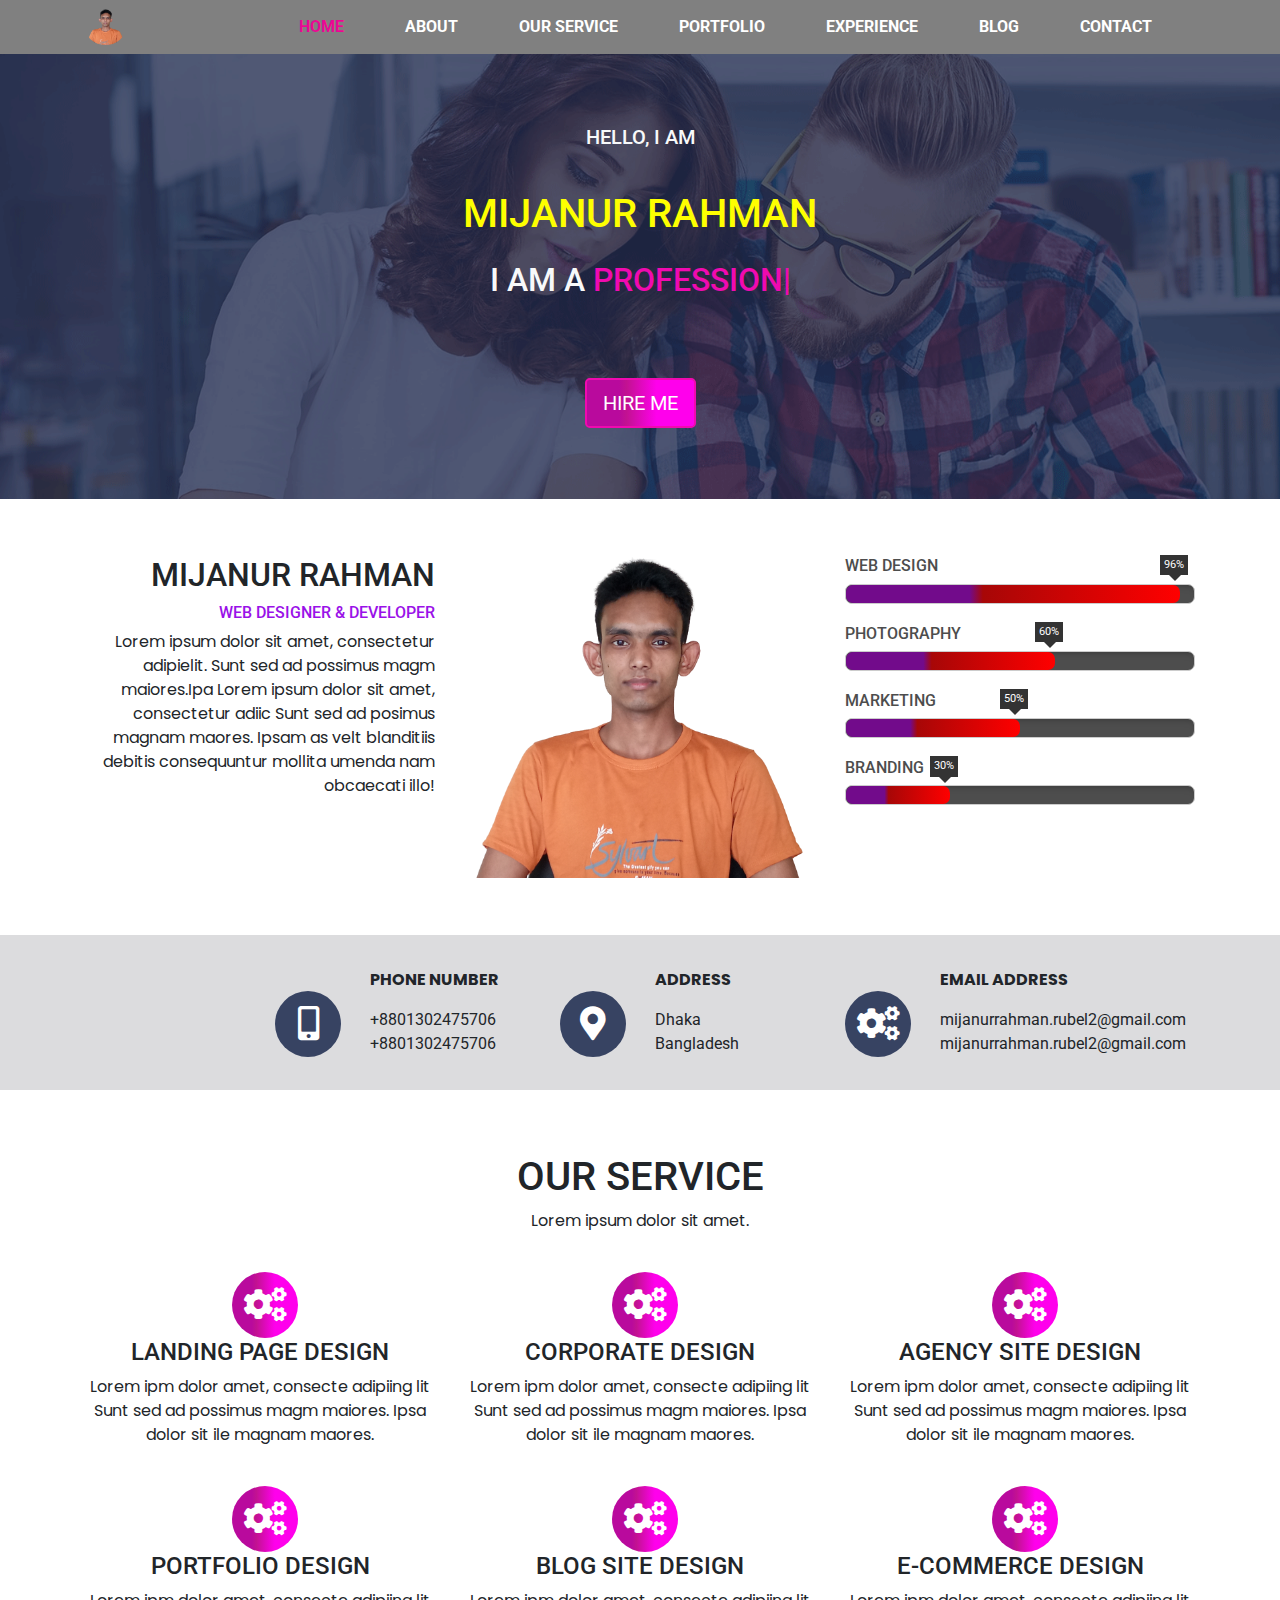
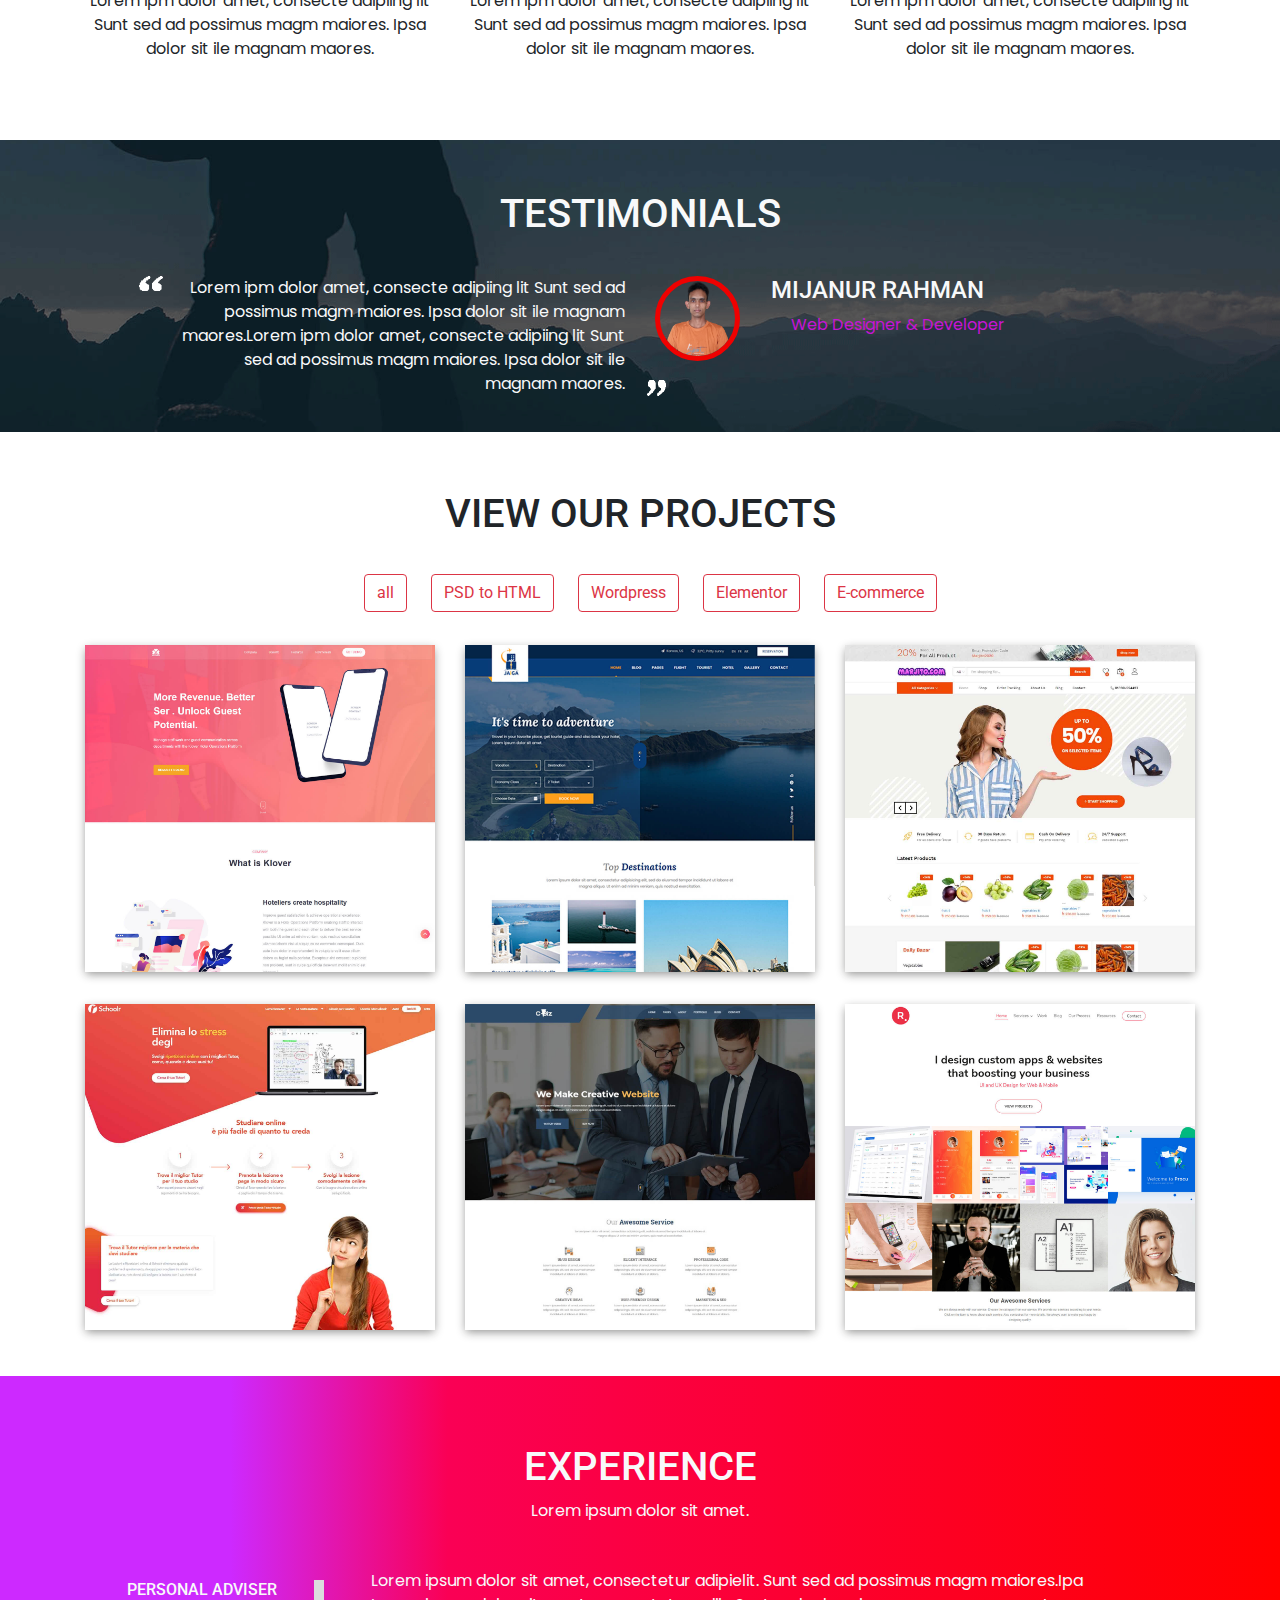
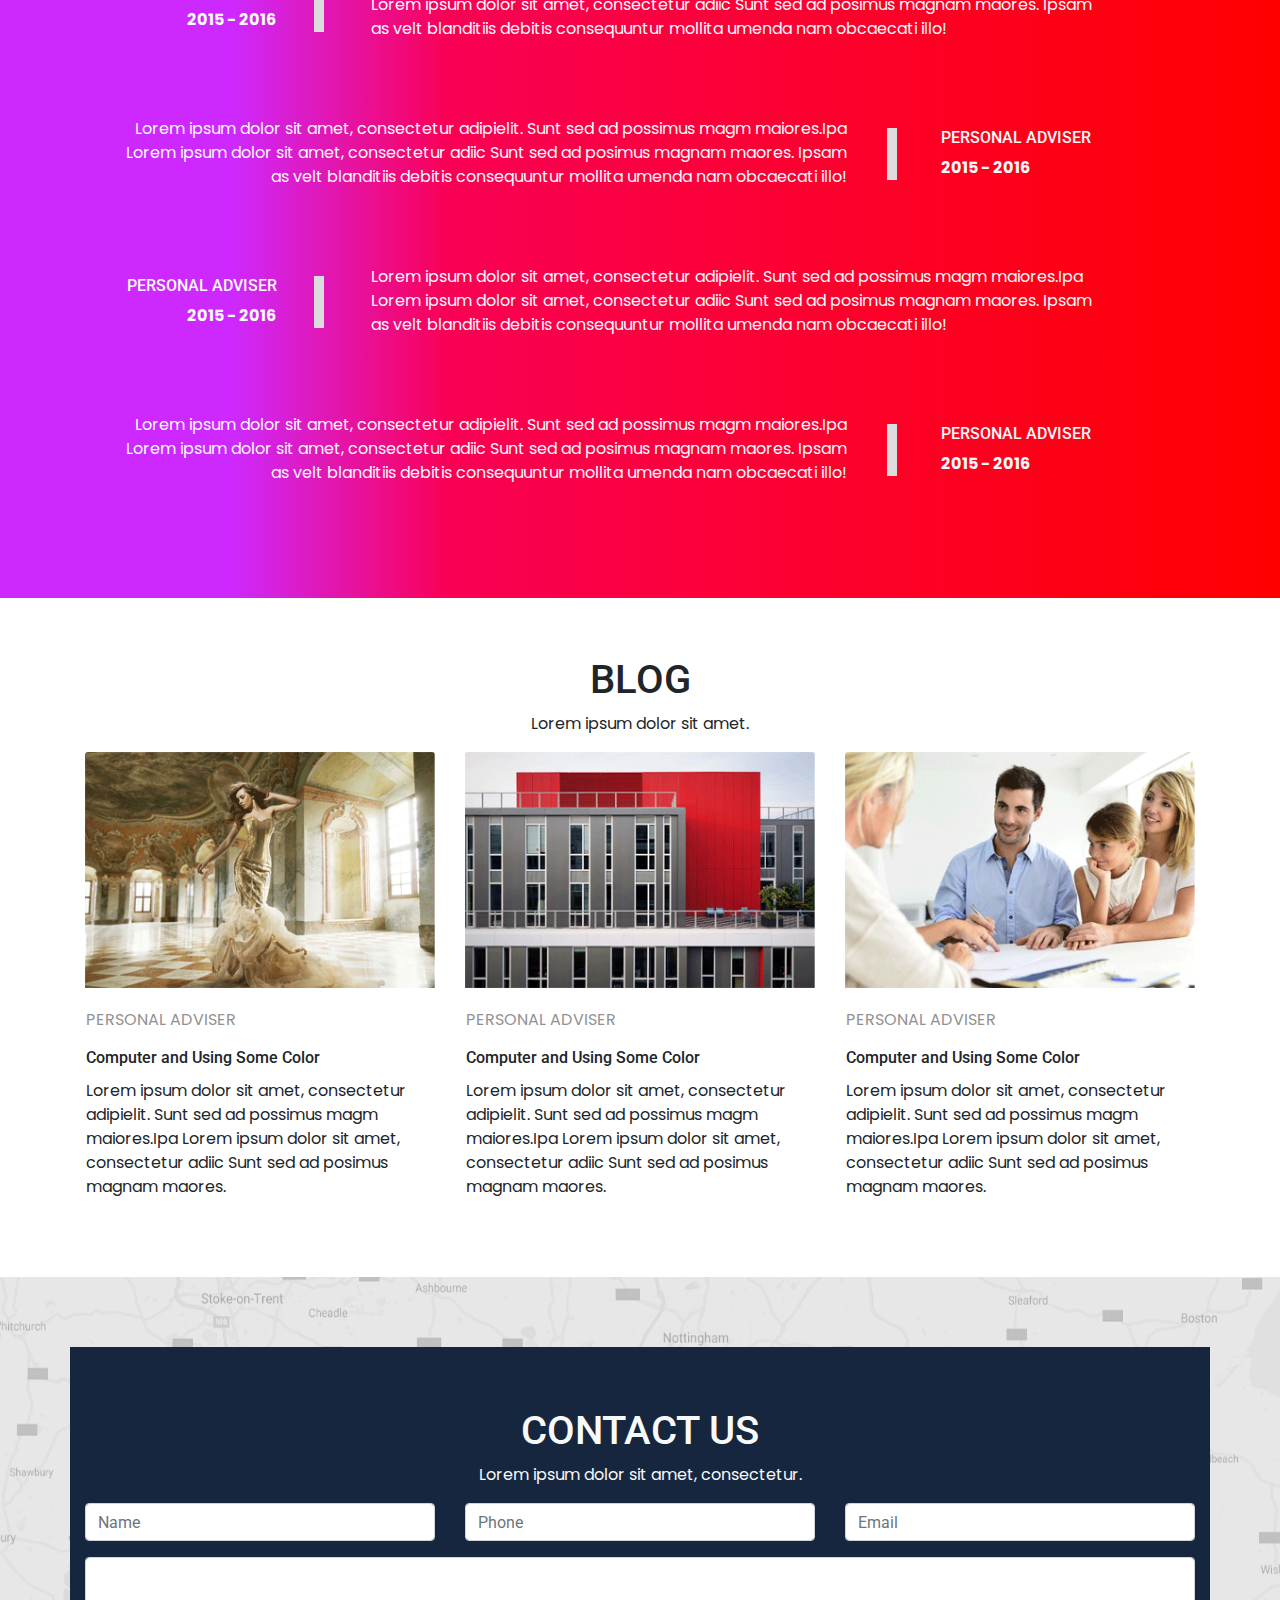
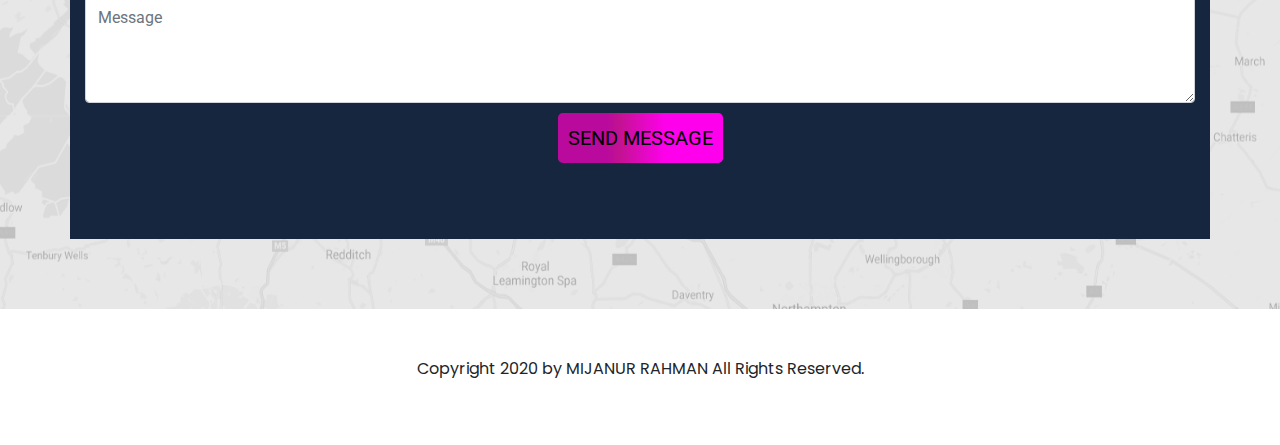
==== index.html @ 3e83e998 "Add files via upload" ====
<!DOCTYPE html>
<html lang="en">
<head>
	<meta charset="UTF-8">
    <meta name="viewport" content="width=device-width, initial-scale=1, shrink-to-fit=no">
    <link rel="stylesheet" href="css/bootstrap.min.css" type="text/css">
    <link rel="stylesheet" href="css/all.css" type="text/css">
    <link rel="stylesheet" href="css/custom.css" type="text/css">
	<title>MIJAN || Full stack Web Designer & Developer</title>
</head>
<body>
	<!-- header part start -->
	<div class="header-menu">
		<div class="container">
			<div class="row">
				<div class="col-md-12 mx-auto">
					<nav class="navbar navbar-expand-lg navbar-light">
					  <a class="navbar-brand" href="#"><img src="images/logo.png" class="img-fluid rounded-circle logo" alt=""></a>
					  <button class="navbar-toggler" type="button" data-toggle="collapse" data-target="#navbarNavDropdown" aria-controls="navbarNavDropdown" aria-expanded="false" aria-label="Toggle navigation">
					    <span class="navbar-toggler-icon"></span>
					  </button>
					  <div class="collapse navbar-collapse" id="navbarNavDropdown">
					    <ul class="navbar-nav ml-auto">
					      <li class="nav-item active">
					        <a class="nav-link" href="#">Home <span class="sr-only">(current)</span></a>
					      </li>
					      <li class="nav-item">
					        <a class="nav-link" href="#about">About</a>
					      </li>

					      <li class="nav-item">
					        <a class="nav-link" href="#service">Our service</a>
					      </li>
					      
					      <li class="nav-item">
					        <a class="nav-link" href="#portfolio">Portfolio</a>
					      </li>
					      
					      <li class="nav-item">
					        <a class="nav-link" href="#experience">Experience</a>
					      </li>
					      
					      <li class="nav-item">
					        <a class="nav-link" href="#blog">Blog</a>
					      </li>
					      
					      <li class="nav-item">
					        <a class="nav-link" href="#contact">Contact</a>
					      </li>
					    </ul>
					  </div>
					</nav>
				</div>
			</div>
		</div>
	</div>
	<div class="header">
		<div class="container">
			<div class="row row-two">
				<div class="col-12 text-center text-uppercase text-light">
					<h5>hello, i am</h5>
					<h1>Mijanur rahman</h1>
					<h2>i am a <span class="animate"></span></h2>
					<a target="blank" href="https://www.fiverr.com/mijanur_rahman7?up_rollout=true" class="cv-btn btn-lg">hire me</a>
				</div>
			</div>
		</div>
	</div>
	<!-- header part end -->

	<!-- About me section start -->
	<div class="about-me" id="about">
		<div class="container">
			<div class="row">
				<div class="col-md-4 col-sm-6 col-12 about-me-col">
					<h2>mijanur rahman</h2>
					<h6>web designer & developer</h6>
					<p>Lorem ipsum dolor sit amet, consectetur adipielit. Sunt sed ad possimus magm maiores.Ipa Lorem ipsum dolor sit amet, consectetur adiic Sunt sed ad posimus magnam maores. Ipsam as velt blanditiis debitis consequuntur mollita umenda nam obcaecati illo!</p>
				</div>
				<div class="col-md-4 col-sm-6 col-12">
					<img src="images/Untitled-removebg-preview.png" class="img-fluid" alt="">
				</div>
				<div class="col-md-4 col-sm-12 col-12 about-me-col-3">

					<h6>Web Design</h6>
					<div id="bar1" class="barfiller">
					    <span class="tip"></span>
					    <span class="fill" data-percentage="96"></span>
					</div>

					<h6>photography</h6>
					<div id="bar2" class="barfiller">
					    <span class="tip"></span>
					    <span class="fill" data-percentage="60"></span>
					</div>

					<h6>marketing</h6>
					<div id="bar3" class="barfiller">
					    <span class="tip"></span>
					    <span class="fill" data-percentage="50"></span>
					</div>

					<h6>branding</h6>
					<div id="bar4" class="barfiller">
					    <span class="tip"></span>
					    <span class="fill" data-percentage="30"></span>
					</div>
					
				</div>
			</div>
		</div>
	</div>
	<!-- About me section end -->

	<!-- our address area start -->
	<div class="our-address">
		<div class="container">
			<div class="row">
				<div class="col-md-1 offset-md-2">
					<div class="icon-box">
						<i class="fas fa-mobile-alt icon"></i>
					</div>
				</div>
				<div class="col-md-2">
					<p class="font-weight-bold">phone number</p>
					<span>+8801302475706 <br> +8801302475706</span>
				</div>

				<div class="col-md-1">
					<div class="icon-box">
						<i class="fas fa-map-marker-alt icon"></i>
					</div>
				</div>
				<div class="col-md-2">
					<p class="font-weight-bold">Address</p>
					<span>Dhaka <br>Bangladesh</span>
				</div>

				<div class="col-md-1">
					<div class="icon-box">
						<i class="fas fa-cogs icon"></i>
					</div>
				</div>
				<div class="col-md-2">
					<p class="font-weight-bold">email address</p>
					<span>mijanurrahman.rubel2@gmail.com <br>mijanurrahman.rubel2@gmail.com</span>
				</div>
			</div>
		</div>
	</div>
	<!-- our address area end -->

	<!-- our service area start -->
	<div class="our-service text-center" id="service">
		<div class="container">
			<div class="row our-service-row-1">
				<div class="col-12">
					<h1 class="text-uppercase">our service</h1>
					<p>Lorem ipsum dolor sit amet.</p>
				</div>
			</div>
			<div class="row our-service-row-2">
				<div class="col-md-4 box-position">
					<div class="icon-box icon-position">
						<i class="fas fa-cogs icon"></i>
					</div>
					<h4>landing page design</h4>
					<p>Lorem ipm dolor amet, consecte adipiing lit Sunt sed ad possimus magm maiores. Ipsa dolor sit ile magnam maores.</p>
				</div>
				<div class="col-md-4">
					
					<div class="icon-box icon-position">
						<i class="fas fa-cogs icon"></i>
					</div>
					<h4>corporate design</h4>
					<p>Lorem ipm dolor amet, consecte adipiing lit Sunt sed ad possimus magm maiores. Ipsa dolor sit ile magnam maores.</p>
				</div>
				<div class="col-md-4">
					
					<div class="icon-box icon-position">
						<i class="fas fa-cogs icon"></i>
					</div>
					<h4>agency site design</h4>
					<p>Lorem ipm dolor amet, consecte adipiing lit Sunt sed ad possimus magm maiores. Ipsa dolor sit ile magnam maores.</p>
				</div>
				<div class="col-md-4">
					
					<div class="icon-box icon-position">
						<i class="fas fa-cogs icon"></i>
					</div>
					<h4>portfolio design</h4>
					<p>Lorem ipm dolor amet, consecte adipiing lit Sunt sed ad possimus magm maiores. Ipsa dolor sit ile magnam maores.</p>
				</div>
				<div class="col-md-4">
					
					<div class="icon-box icon-position">
						<i class="fas fa-cogs icon"></i>
					</div>
					<h4>blog site design</h4>
					<p>Lorem ipm dolor amet, consecte adipiing lit Sunt sed ad possimus magm maiores. Ipsa dolor sit ile magnam maores.</p>
				</div>
				<div class="col-md-4">
					
					<div class="icon-box icon-position">
						<i class="fas fa-cogs icon"></i>
					</div>
					<h4>E-commerce design</h4>
					<p>Lorem ipm dolor amet, consecte adipiing lit Sunt sed ad possimus magm maiores. Ipsa dolor sit ile magnam maores.</p>
				</div>
			</div>
		</div>
	</div>

	<!-- our service area end -->

	<!-- testimonial area start -->
	<div class="testimonial">
		<div class="container">
			<div class="row text-light">
				<div class="col-12">
					<h1 class="text-center text-uppercase">testimonials</h1>
				</div>
				<div class="col-md-5 col-sm-12 offset-md-1 test-col">
					<img src="images/start-quote.png" class="test-img-1" alt="">
					<p>Lorem ipm dolor amet, consecte adipiing lit Sunt sed ad possimus magm maiores. Ipsa dolor sit ile magnam maores.Lorem ipm dolor amet, consecte adipiing lit Sunt sed ad possimus magm maiores. Ipsa dolor sit ile magnam maores.</p>
					<img src="images/end-quote.png" class="test-img-2" alt="">
				</div>
				<div class="col-md-1 col-sm-12 text-center">
					<img src="images/logo.png" class=" testimonial-logo rounded-circle" alt="">
				</div>
				<div class="col-md-3 col-sm-12 testimonial-col">
					<h4 class="text-center text-uppercase">mijanur rahman</h4>
					<p>Web Designer & Developer</p>
				</div>
			</div>
		</div>
	</div>
	<!-- testimonial area end -->

	<!-- mixitup project area start -->
	<div class="projects" id="portfolio">
		<div class="container">
			<div class="row">
				<div class="col-12 project-col-1">
					<h1>view our projects</h1>
				</div>
			</div>
			<div class="row text-center">
				<div class="col-12 filter">
				<button class="btn btn-outline-danger mixitup-btn all">all</button>
				<button class="btn btn-outline-danger mixitup-btn psd">PSD to HTML</button>
				<button class="btn btn-outline-danger mixitup-btn wp">Wordpress</button>
				<button class="btn btn-outline-danger mixitup-btn ele">Elementor</button>
				<button class="btn btn-outline-danger mixitup-btn eco">E-commerce</button>
				</div>
			</div>
			<div class="row">
				<div class="col-md-4 col-12 col-sm-6 my-3  category-1">
					<div class="item item-1">
						<img src="images/project-img-1.png" class="img-fluid" alt="">
						<div class="item-box">
							<h4>landing page</h4>
							<p>Lorem ipsum dolor sit amet, consectetur.</p>
							<a href="#" class="btn-lg v-project">view project</a>
						</div>
					</div>
				</div>
				<div class="col-md-4 col-12 col-sm-6 my-3 category-2">
					<div class="item item-1">
						<img src="images/project-img-2.png" class="img-fluid" alt="">
						<div class="item-box">
							<h4>landing page</h4>
							<p>Lorem ipsum dolor sit amet, consectetur.</p>
							<a href="#" class="btn-lg v-project">view project</a>
						</div>
					</div>
				</div>
				<div class="col-md-4 col-12 col-sm-6 my-3 category-3">
					<div class="item item-1">
						<img src="images/project-img-3.png" class="img-fluid" alt="">
						<div class="item-box">
							<h4>landing page</h4>
							<p>Lorem ipsum dolor sit amet, consectetur.</p>
							<a href="#" class="btn-lg v-project">view project</a>
						</div>
					</div>
				</div>
				<div class="col-md-4 col-12 col-sm-6 my-3 category-4">
					<div class="item item-1">
						<img src="images/project-img-4.png" class="img-fluid" alt="">
						<div class="item-box">
							<h4>landing page</h4>
							<p>Lorem ipsum dolor sit amet, consectetur.</p>
							<a href="#" class="btn-lg v-project">view project</a>
						</div>
					</div>
				</div>
				<div class="col-md-4 col-12 col-sm-6 my-3 category-5">
					<div class="item item-1">
						<img src="images/project-img-5.png" class="img-fluid" alt="">
						<div class="item-box">
							<h4>landing page</h4>
							<p>Lorem ipsum dolor sit amet, consectetur.</p>
							<a href="#" class="btn-lg v-project">view project</a>
						</div>
					</div>
				</div>
				<div class="col-md-4 col-12 col-sm-6 my-3 category-6">
					<div class="item item-1">
						<img src="images/project-img-6.png" class="img-fluid" alt="">
						<div class="item-box">
							<h4>landing page</h4>
							<p>Lorem ipsum dolor sit amet, consectetur.</p>
							<a href="#" class="btn-lg v-project">view project</a>
						</div>
					</div>
				</div>
			</div>
		</div>
	</div>
	<!-- mixitup project area end -->

	<!-- experience area start -->
	<div class="experience" id="experience">
		<div class="container text-light">
			<div class="row">
				<div class="col-12 text-center">
					<h1 class="text-uppercase">experience</h1>
					<p>Lorem ipsum dolor sit amet.</p>
				</div>
			</div>
			<div class="row">
				<div class="col-md-2 col-12 offset-md-1 offset-0 exp-cols">
					<div class="exp-media exp-m-1">
						<h6>personal adviser</h6>
						<p>2015 - 2016</p>
					</div>
				</div>
				<div class="col-md-8 col-12  exp-cols">
					<p>Lorem ipsum dolor sit amet, consectetur adipielit. Sunt sed ad possimus magm maiores.Ipa Lorem ipsum dolor sit amet, consectetur adiic Sunt sed ad posimus magnam maores. Ipsam as velt blanditiis debitis consequuntur mollita umenda nam obcaecati illo!</p>
				</div>
				<div class="col-md-8 col-12 offset-md-1 offset-0  exp-col-2 exp-cols">
					<p>Lorem ipsum dolor sit amet, consectetur adipielit. Sunt sed ad possimus magm maiores.Ipa Lorem ipsum dolor sit amet, consectetur adiic Sunt sed ad posimus magnam maores. Ipsam as velt blanditiis debitis consequuntur mollita umenda nam obcaecati illo!</p>
				</div>
				<div class="col-md-2 col-12  exp-cols">
					<div class="exp-media exp-m-2">
						<h6>personal adviser</h6>
						<p>2015 - 2016</p>
					</div>
				</div>
				<div class="col-md-2 col-12 offset-md-1 offset-0 exp-cols">
					<div class="exp-media exp-m-1">
						<h6>personal adviser</h6>
						<p>2015 - 2016</p>
					</div>
				</div>
				<div class="col-md-8 col-12  exp-cols">
					<p>Lorem ipsum dolor sit amet, consectetur adipielit. Sunt sed ad possimus magm maiores.Ipa Lorem ipsum dolor sit amet, consectetur adiic Sunt sed ad posimus magnam maores. Ipsam as velt blanditiis debitis consequuntur mollita umenda nam obcaecati illo!</p>
				</div>
				<div class="col-md-8 col-12 offset-md-1 offset-0  exp-col-2 exp-cols">
					<p>Lorem ipsum dolor sit amet, consectetur adipielit. Sunt sed ad possimus magm maiores.Ipa Lorem ipsum dolor sit amet, consectetur adiic Sunt sed ad posimus magnam maores. Ipsam as velt blanditiis debitis consequuntur mollita umenda nam obcaecati illo!</p>
				</div>
				<div class="col-md-2 col-12  exp-cols">
					<div class="exp-media exp-m-2">
						<h6>personal adviser</h6>
						<p>2015 - 2016</p>
					</div>
				</div>
			</div>
		</div>
	</div>
	<!-- experience area end -->

	<!-- blog area start -->
	<div class="blog" id="blog">
		<div class="container">
			<div class="row">
				<div class="col-12 text-center">
					<h1 class="text-uppercase">blog</h1>
					<p>Lorem ipsum dolor sit amet.</p>
				</div>
			</div>
			<div class="row blog-row-2">
				<div class="col-md-4 col-12 col-sm-6">
					<div class="card" style="">
					  <img src="images/blog-img-1.png" class="card-img-top" alt="...">
						  <div class="card-body">
						  	<p class="blog-p-1">personal adviser</p>
						    <h6 class="card-title">Computer and Using Some Color</h6>
						    <p class="card-text">Lorem ipsum dolor sit amet, consectetur adipielit. Sunt sed ad possimus magm maiores.Ipa Lorem ipsum dolor sit amet, consectetur adiic Sunt sed ad posimus magnam maores.</p>
						  </div>
					</div>
				</div>
				<div class="col-md-4 col-12 col-sm-6">
					<div class="card" style="">
					  <img src="images/blog-img-2.png" class="card-img-top" alt="...">
						  <div class="card-body">
						  	<p class="blog-p-1">personal adviser</p>
						    <h6 class="card-title">Computer and Using Some Color</h6>
						    <p class="card-text">Lorem ipsum dolor sit amet, consectetur adipielit. Sunt sed ad possimus magm maiores.Ipa Lorem ipsum dolor sit amet, consectetur adiic Sunt sed ad posimus magnam maores.</p>
						  </div>
					</div>
				</div>
				<div class="col-md-4 col-12 col-sm-6">
					<div class="card" style="">
					  <img src="images/blog-img-3.png" class="card-img-top" alt="...">
						  <div class="card-body">
						  	<p class="blog-p-1">personal adviser</p>
						    <h6 class="card-title">Computer and Using Some Color</h6>
						    <p class="card-text">Lorem ipsum dolor sit amet, consectetur adipielit. Sunt sed ad possimus magm maiores.Ipa Lorem ipsum dolor sit amet, consectetur adiic Sunt sed ad posimus magnam maores.</p>
						  </div>
					</div>
				</div>
			</div>
		</div>
	</div>
	<!-- blog area end -->

	<!-- footer area start -->
	<div class="footer-top text-light text-center" id="contact">
		<div class="container">
			<div class="row footer-top-row-1">
				<div class="col-12">
					<h1 class="text-uppercase">Contact us</h1>
					<p>Lorem ipsum dolor sit amet, consectetur.</p>
				<form>
				  <div class="row">
				    <div class="col-12 col-md-4">
				      <input type="text" class="form-control" placeholder="Name">
				    </div>
				    <div class="col-12 col-md-4">
				      <input type="number" class="form-control" placeholder="Phone">
				    </div>
				    <div class="col-12 col-md-4">
				      <input type="email" class="form-control" placeholder="Email">
				    </div>
				    <div class="col-12 my-3">
				    	<textarea class="form-control py-5" id="" placeholder="Message" required></textarea>
					<button class="btn-lg send-btn">send message</button>
				    </div>
				  </div>
				</form>
				</div>
			</div>
		</div>
	</div>

	<div class="footer-bottom">
		<div class="container">
			<div class="row py-5">
				<div class="col-12 text-center">
					<p>Copyright 2020 by MIJANUR RAHMAN All Rights Reserved.</p>
				</div>
			</div>
		</div>
	</div>
	<!-- footer area end -->

	<!-- top bar icon -->
	<div class="icon-top">
		<i class="fas fa-arrow-up top-arrow top"></i>
	</div>

	<!-- javascript area  -->
	<script src="js/jquery-3.5.0.slim.js" type="text/javascript"></script>
	<script src="js/bootstrap.min.js" type="text/javascript"></script>
	<script src="js/jquery-3.5.1.min.js" type="text/javascript"></script>
	<script src="js/typed.min.js" type="text/javascript"></script>
	<script src="js/bar.js" type="text/javascript"></script>
	<script src="js/jquery.mixitup.min.js" type="text/javascript"></script>
	<script src="js/custom.js" type="text/javascript"></script>
</body>
</html>
---- css/custom.css ----
/* roboto */
@import url('https://fonts.googleapis.com/css2?family=Roboto:wght@300;400;500;700;900&display=swap');
/* poppnis */
@import url('https://fonts.googleapis.com/css2?family=Poppins:wght@300;400&family=Recursive:wght@300;400;500;600;700;800;900&display=swap');

*{
	margin: 0;
	padding: 0;
	font-family: 'Roboto', sans-serif;
}
p{
	font-family: 'Poppins', sans-serif;
}
.logo {
    max-height: 36px;
    width: 41px;
}
.header-menu .navbar-expand-lg {
    padding: 0px 0px;
}
.header-menu {
	background-color: gray;
	z-index: 10;
	position: fixed;
	top: 0;
	left: 0;
	right: 0;
}
.bgct{
	 background-color: #80808000;
}
.bgc{
	background-color: gray;
	transition: all .3s;
}
.header-menu .nav-item {
    margin-right: 25px;
}
.header-menu .active .nav-link {
    color: #ec0794 !important;
}
.header-menu .active .nav-link:hover {
    color: white !important;
}
.header-menu .nav-item .nav-link {
    color: white;
    transition: .4s;
    text-transform: uppercase;
    padding: 15px 18px;
    border-radius: 3px;
    font-weight: bold
}
.header-menu .nav-item .nav-link:hover{
	background-color: #ec0794;
	color: white;
}
.header{
	background-image: url('../images/header-img.png');
	background-size: cover;
	background-repeat: no-repeat;
	background-position: center center;
}
.header .row-two h5 {
    margin: 125px 0px 41px 0px;
}
.header .row-two h1 {
    color: #feff00;
    margin: 23px 0px;
}

.header .row-two span{
	color:  #f00ab0;
}
.header .row-two a{
    margin: 71px 0px;
    display: inline-block;
    background: linear-gradient(90deg, rgba(185,10,157,1) 30%, rgba(194,18,145,1) 37%, rgba(255,0,236,1) 65%);
    border: 2px solid #f00ab0;
    color: white;
    text-transform: uppercase;
    transition: .5s;
}
.header .row-two a:hover{
	text-decoration: none;
	color:  #f00ab0;
	background: transparent;
	border: 2px solid white;
}
.about-me .row{
    padding: 57px 0px;

}
.about-me h2{
	text-transform: uppercase;
}
.about-me h6{
	text-transform: uppercase;
	color: #9a11e8;
}
.about-me-col{
	text-align: right;
}
.skills{
	background: rgb(114,11,139);
    background: linear-gradient(90deg, rgba(114,11,139,1) 37%, rgba(167,7,7,1) 41%, rgba(255,0,0,1) 100%);
}
/* bar start */

.barfiller {
    width: 100%;
    height: 20px;
    background:#4d4d4d;
    border:1px solid #ccc;
    position:relative;
    margin-bottom:20px;
    box-shadow: inset 1px 4px 9px -6px rgba(0,0,0,.5);
    -moz-box-shadow: inset 1px 4px 9px -6px rgba(0,0,0,.5);
    border-radius: 7px;
}

.barfiller .fill {
    display:block;
    position:relative;
    width:0px;
    height: 100%;
    background: linear-gradient(90deg, rgba(114,11,139,1) 37%, rgba(167,7,7,1) 41%, rgba(255,0,0,1) 100%) !important;
    z-index:1;
    border-radius: 7px;
}

.barfiller .tipWrap {
    display:none;
}

.barfiller .tip {
    margin-top:-30px;
    padding:2px 4px;
    font-size:11px;
    color:#fff;
    left:0px;
    position:absolute;
    z-index:2;
    background: #333;
} 

.barfiller .tip::after {
    border:solid;
    border-color:rgba(0,0,0,.8) transparent;
    border-width:6px 6px 0 6px;
    content:"";
    display:block;
    position:absolute;
    left:9px;
    top:100%;
    z-index:9
}
/* bar end */

.about-me-col-3{

}
.about-me-col-3 .progress {
    margin-bottom: 30px;
}
.about-me-col-3 h6{
	text-transform: uppercase;
	color: #4d4d4d;
}
.our-address {
    background-color: #dcdcde;
    padding: 33px 0px;
}
.our-address p{
	text-transform: uppercase;
}
.icon-box {
    text-align: center;
    padding: 10px;
    border-radius: 50%;
    height: 66px;
    transition: .6s;
    background: #374362;
    width: 66px;
    margin-top: 23px;
}
.icon-box:hover{
	background: linear-gradient(90deg, rgba(185,10,157,1) 30%, rgba(194,18,145,1) 37%, rgba(255,0,236,1) 65%);
}
.icon {
    font-size: 34px;
    color: white;
    margin-top: 5px;
}
.icon-box:hover .icon{
	color: white;
}

.our-service {
    padding: 63px 0px;
}
.our-service h4{
	text-transform: uppercase;
}
.icon-position {
    position: relative;
    left: 42%;
}
.our-service-row-2 .icon-box{
	background: linear-gradient(90deg, rgba(185,10,157,1) 30%, rgba(194,18,145,1) 37%, rgba(255,0,236,1) 65%);
}
.testimonial{
	background-image: url('../images/testimonial.png');
	background-size: cover;
	background-repeat: no-repeat;
	background-position: center center;
}
.testimonial{
	padding: 20px 0px;
}
.testimonial h1{
	padding: 30px 0px;
}
.testimonial p{
	text-align: right;
}
.test-col{
	position: relative;
}
.testimonial-col{
	text-align: center;
}
.test-img-1 {
    position: absolute;
    left: -26px;
    height: 15px;
    width: 24px;
}
.test-img-2 {
    position: absolute;
    right: -26px;
    height: 16px;
    width: 19px;
    bottom: 16px;
}
.testimonial-logo {
    height: 85px;
    width: 85px;
    border: 5px solid #ef0101;
}
.testimonial-col p{
	color: #c714d5;
}
.projects{
	padding: 30px 0px;
}
.projects .mixitup-btn{
	margin-left: 20px;
	margin-top: 8px;
	margin-bottom: 17px;
}
.projects .project-col-1 h1 {
    text-align: center;
    text-transform: uppercase;
    margin: 28px 0px;
}
.item{
    box-shadow: 0px 3px 9px -1px rgba(25,26,23,0.48);
    position: relative
}
.item-box{
	position: absolute;
	top: 0;
	left: 0;
	right: 0;
	bottom: 0;
	text-align: center;
	background-color: rgba(25,26,23,0.94);
	color: white;
	transform: scale(0);
	transition: all .4s;
}
.item:hover .item-box{
	transform: scale(1);

}
.item-box h4{
    text-transform: capitalize;
    margin-top: 50%;
    transform: translateY(-89px);
}
.item-box p{
	padding: 0px 30px;
    transform: translateY(-89px);
}
.item-box a{
	text-transform: uppercase;
	background-color: #ec0794;
	padding: 10px 10px;
	color: white;
	display: inline-block;
    transform: translateY(-89px);
    border: 1px solid #ec0794;
    transition: all .3s;
}
.item-box a:hover{
	text-decoration: none;
    border: 1px solid;
	box-shadow: -1px -1px 41px -9px rgba(255,0,123,1);
    -webkit-box-shadow: -1px -1px 41px -9px rgba(255,0,123,1);
	-moz-box-shadow: -1px -1px 41px -9px rgba(255,0,123,1);
    background-color: transparent;
}
.experience{
	background: linear-gradient(90deg, rgba(205,41,255,1) 18%, rgba(250,0,85,1) 35%, rgba(255,0,0,1) 100%);
	padding: 67px 0px;
}
.experience .exp-media {
    text-align: right;
    position: relative;
    font-weight: bold;
    text-transform: uppercase;
    margin-top: 11px;
}
.experience .exp-m-1::after {
    position: absolute;
    content: "";
    background-color: #dcdcde;
    top: 0;
    bottom: 0;
    width: 10px;
    right: -47px;
}
.experience .exp-col-2{
	text-align: right;
}
.experience .exp-m-2{
	text-align: left
}
.exp-m-2::before{
	position: absolute;
	content: "";
	background-color: #dcdcde;
	top: 0;
	bottom: 0;
	width: 10px;
	left: -54px;
}
.exp-cols {
    margin: 30px 32px;
}
.blog {
    padding: 58px 0px;
}
.blog-row-2 .blog-p-1{
	text-transform: uppercase;
	color: #929292;
}
.blog-row-2 .card{
	border: none;
}
.blog-row-2 .card .card-body{
	margin-left: -19px;
}
.footer-top{
	background-image: url('../images/footer-bg.png');
	background-size: cover;
	background-repeat: no-repeat;
	background-position: center center;
	padding: 70px 0px;
}
.footer-top-row-1 {
    background-color: #15263e;
    padding: 60px 0px;
}
.send-btn{
	padding: 10px 10px;
	text-transform: uppercase;
	background: linear-gradient(90deg, rgba(185,10,157,1) 30%, rgba(194,18,145,1) 37%, rgba(255,0,236,1) 65%);
	border: none;
	outline: none;
	margin-top: 10px;
	transition: all .3s;
}
.send-btn:hover{
	-webkit-box-shadow: 1px 2px 16px 1px rgba(214,21,214,1);
-moz-box-shadow: 1px 2px 16px 1px rgba(214,21,214,1);
box-shadow: 1px 2px 16px 1px rgba(214,21,214,1);
}
.icon-top {
    background: linear-gradient(90deg, rgba(185,10,157,1) 30%, rgba(194,18,145,1) 37%, rgba(255,0,236,1) 65%);
    height: 50px;
    width: 50px;
    border-radius: 50%;
    position: fixed;
    right: 25px;
    bottom: 24px;
    cursor: pointer;
    display: none;
}
.icon-top:hover{
	box-shadow: 0px 0px 38px -6px rgba(9,0,255,1);
	-webkit-box-shadow: 0px 0px 38px -6px rgba(9,0,255,1);
	-moz-box-shadow: 0px 0px 38px -6px rgba(9,0,255,1);
}
.top {
    margin-left: 14px;
    margin-top: 12px;
    font-size: 27px;
    color: white;
}
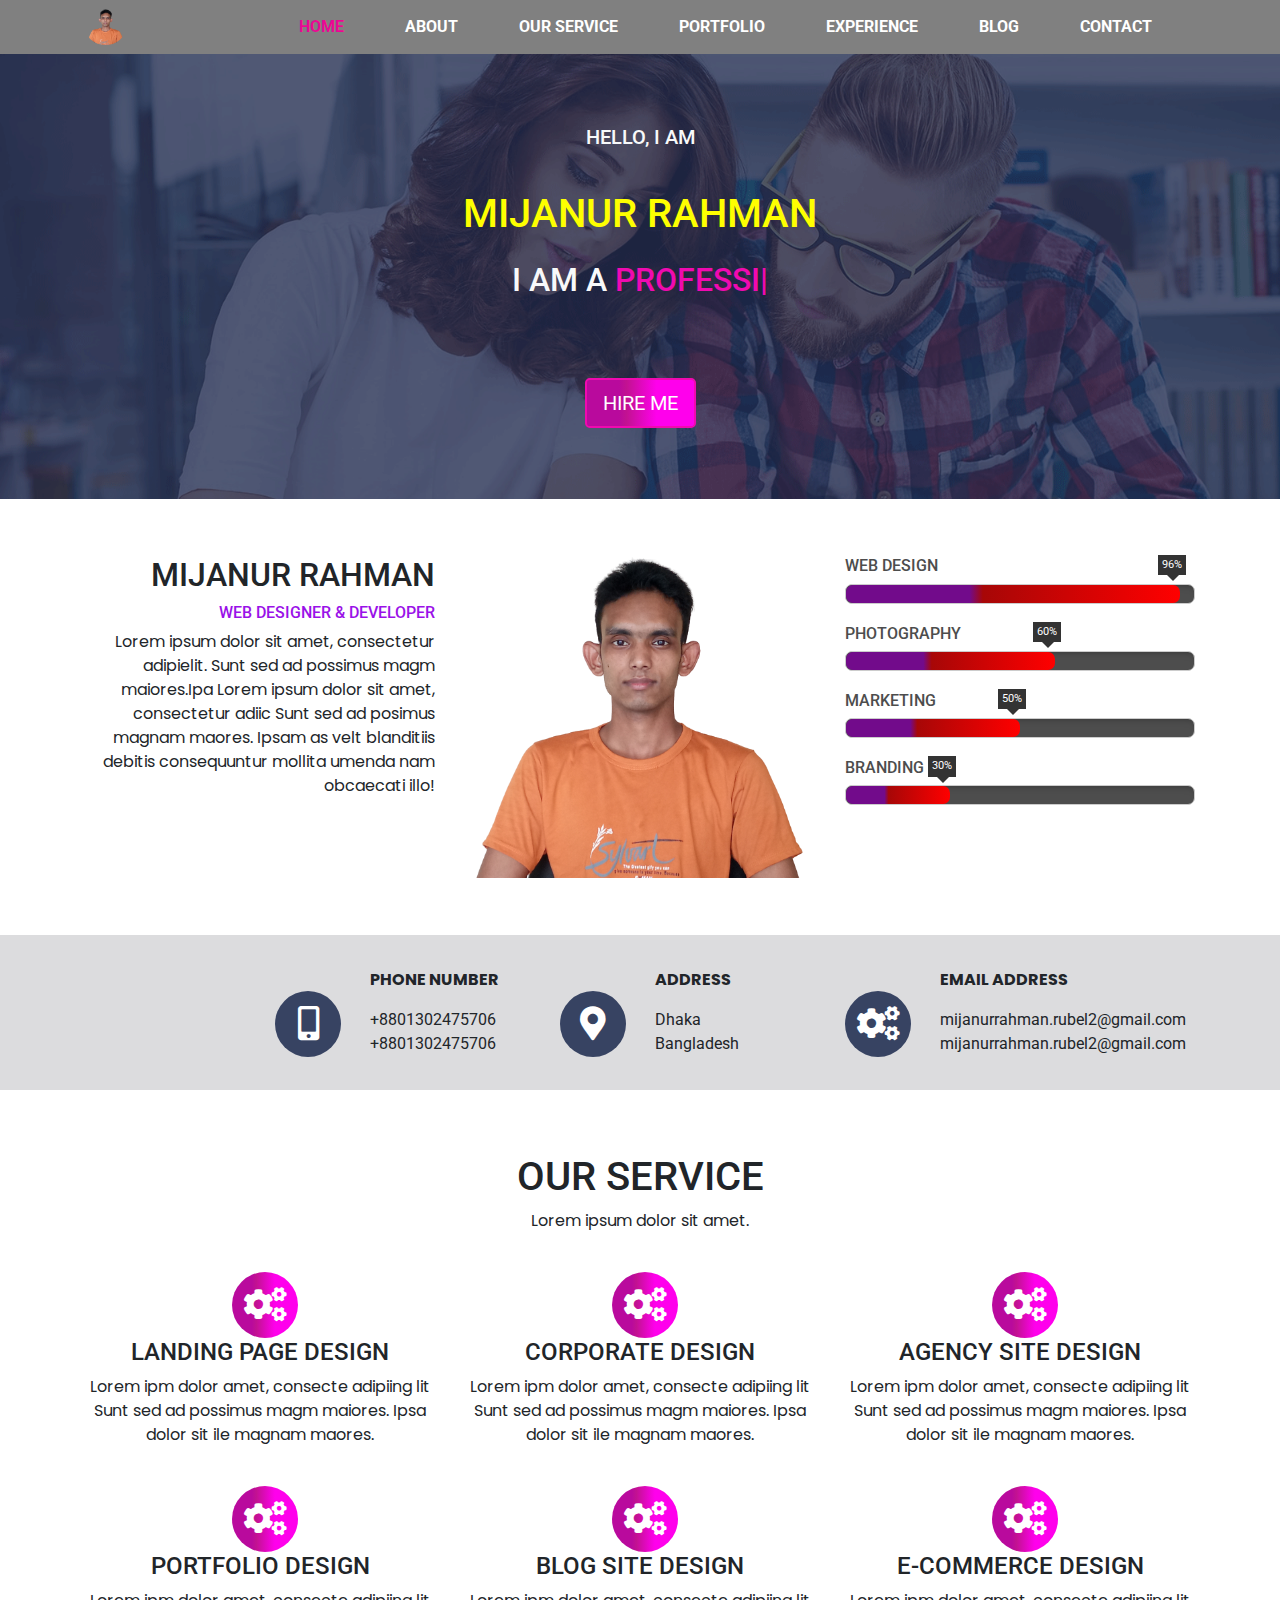
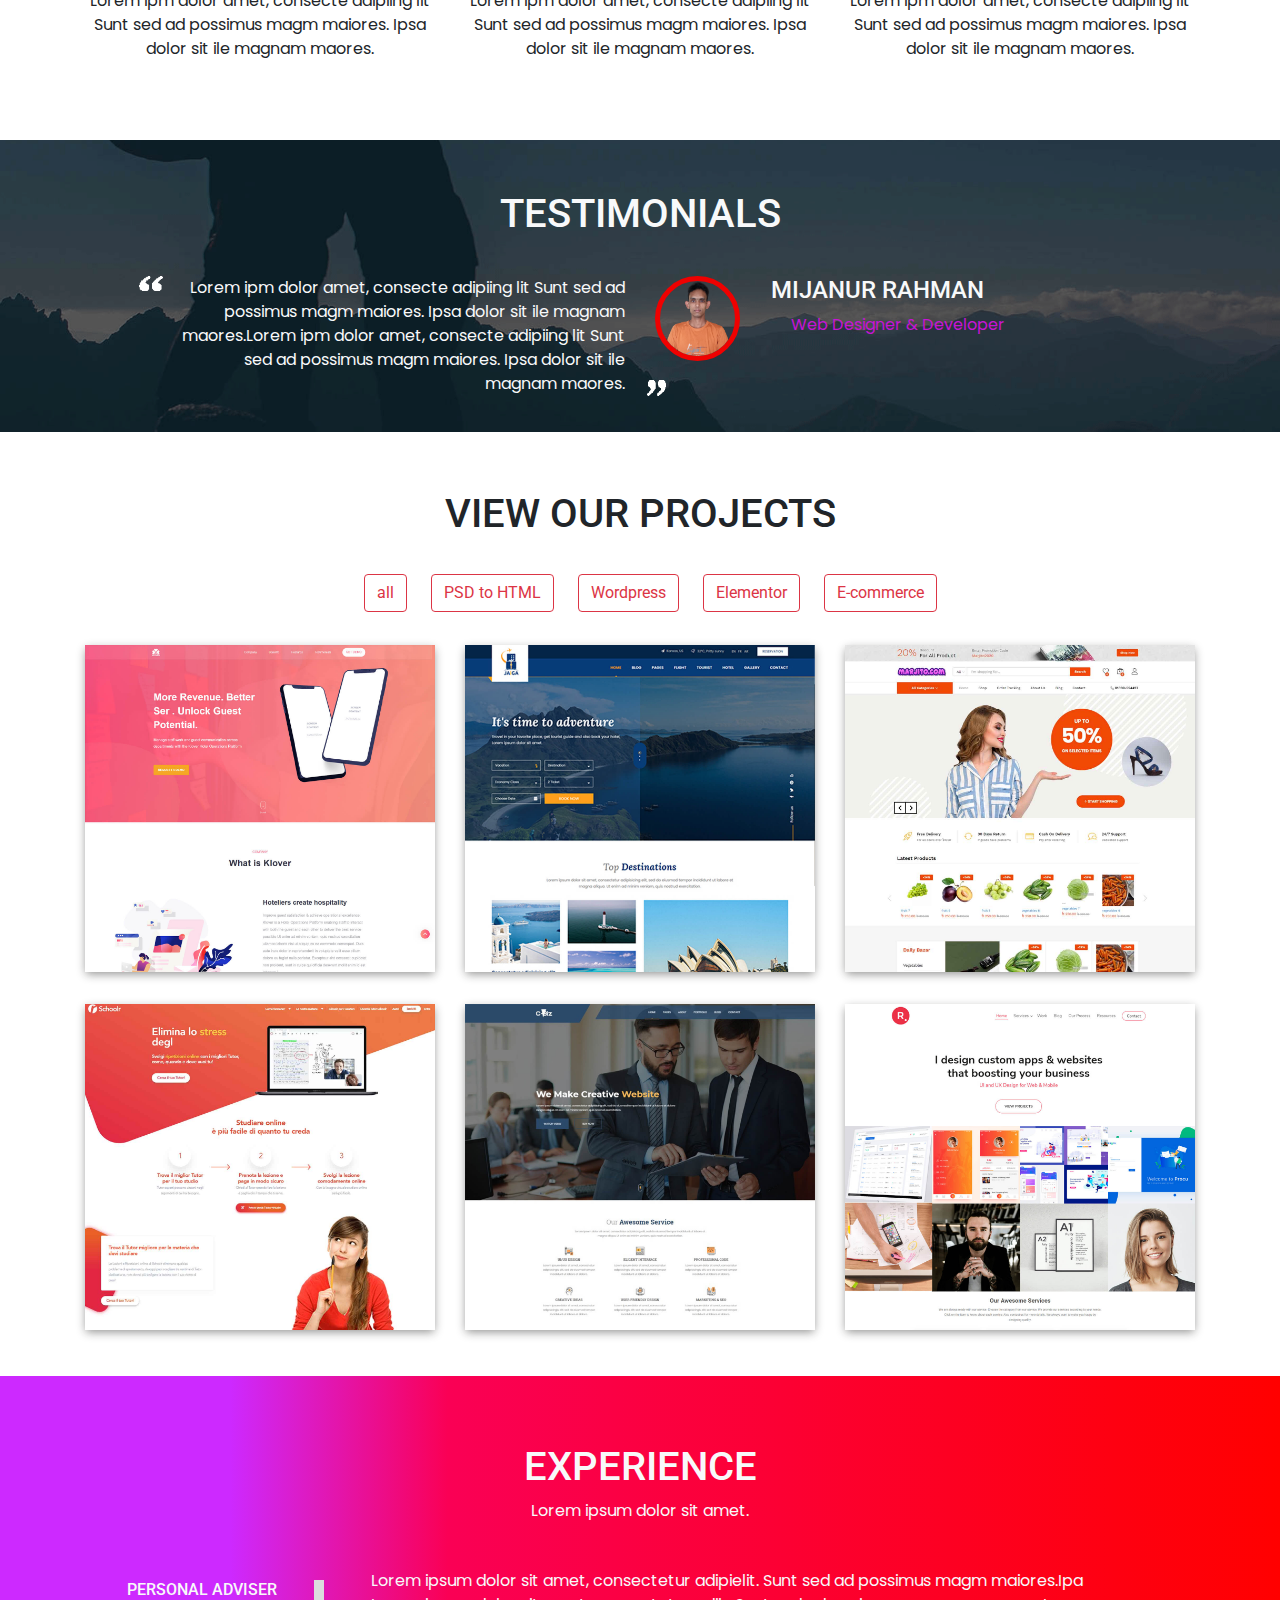
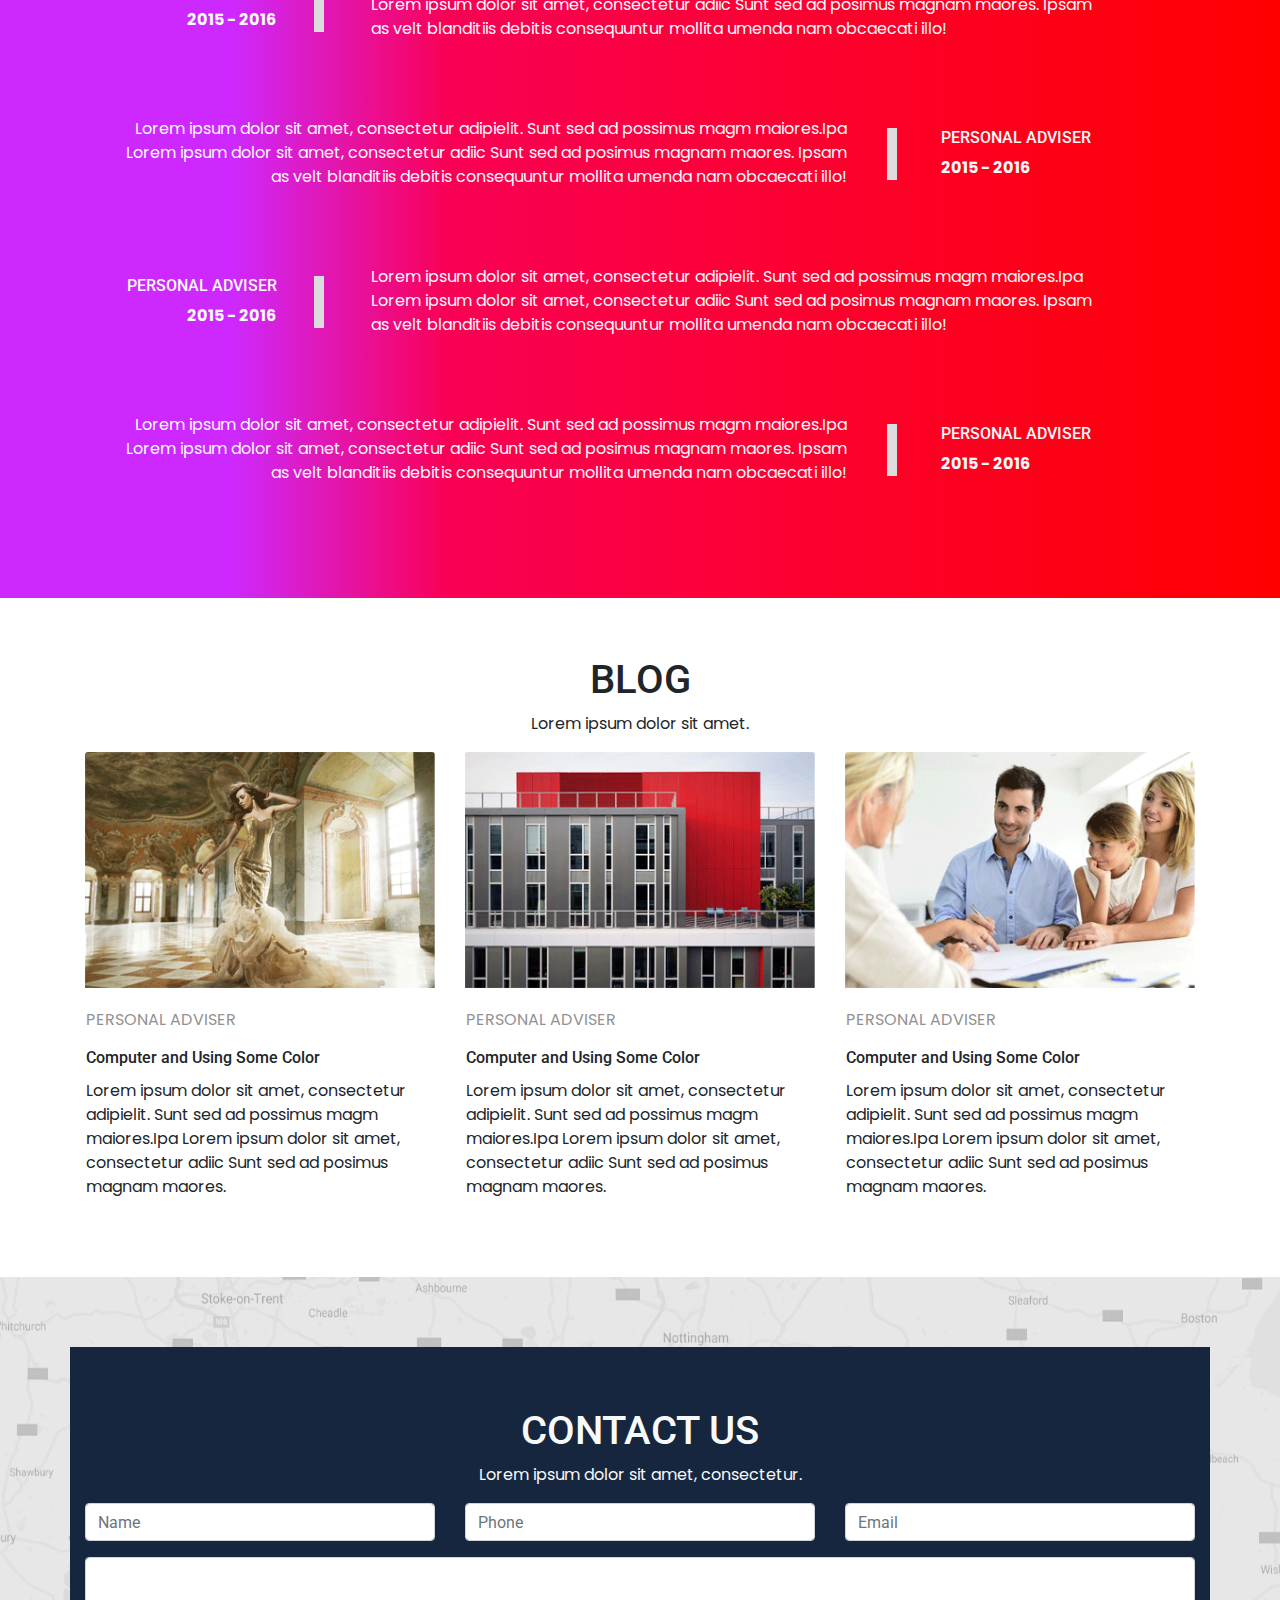
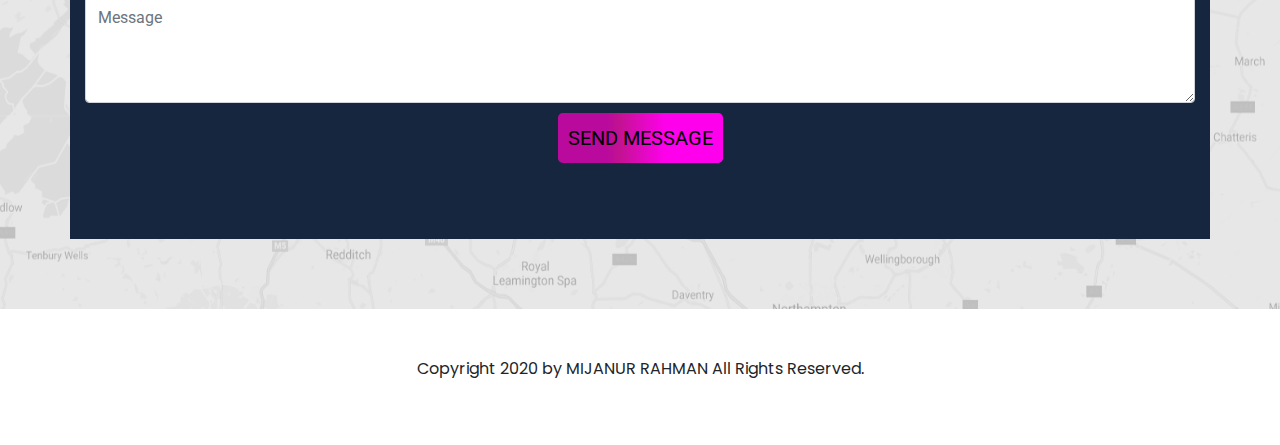
==== commit d73e6960: "Update index.html" ====
--- a/index.html
+++ b/index.html
@@ -61,7 +61,7 @@
 					<h5>hello, i am</h5>
 					<h1>Mijanur rahman</h1>
 					<h2>i am a <span class="animate"></span></h2>
-					<a target="blank" href="https://www.fiverr.com/mijanur_rahman7?up_rollout=true" class="cv-btn btn-lg">hire me</a>
+					<a target="_blank" href="#" class="cv-btn btn-lg">hire me</a>
 				</div>
 			</div>
 		</div>
@@ -470,4 +470,4 @@
 	<script src="js/jquery.mixitup.min.js" type="text/javascript"></script>
 	<script src="js/custom.js" type="text/javascript"></script>
 </body>
-</html>+</html>
